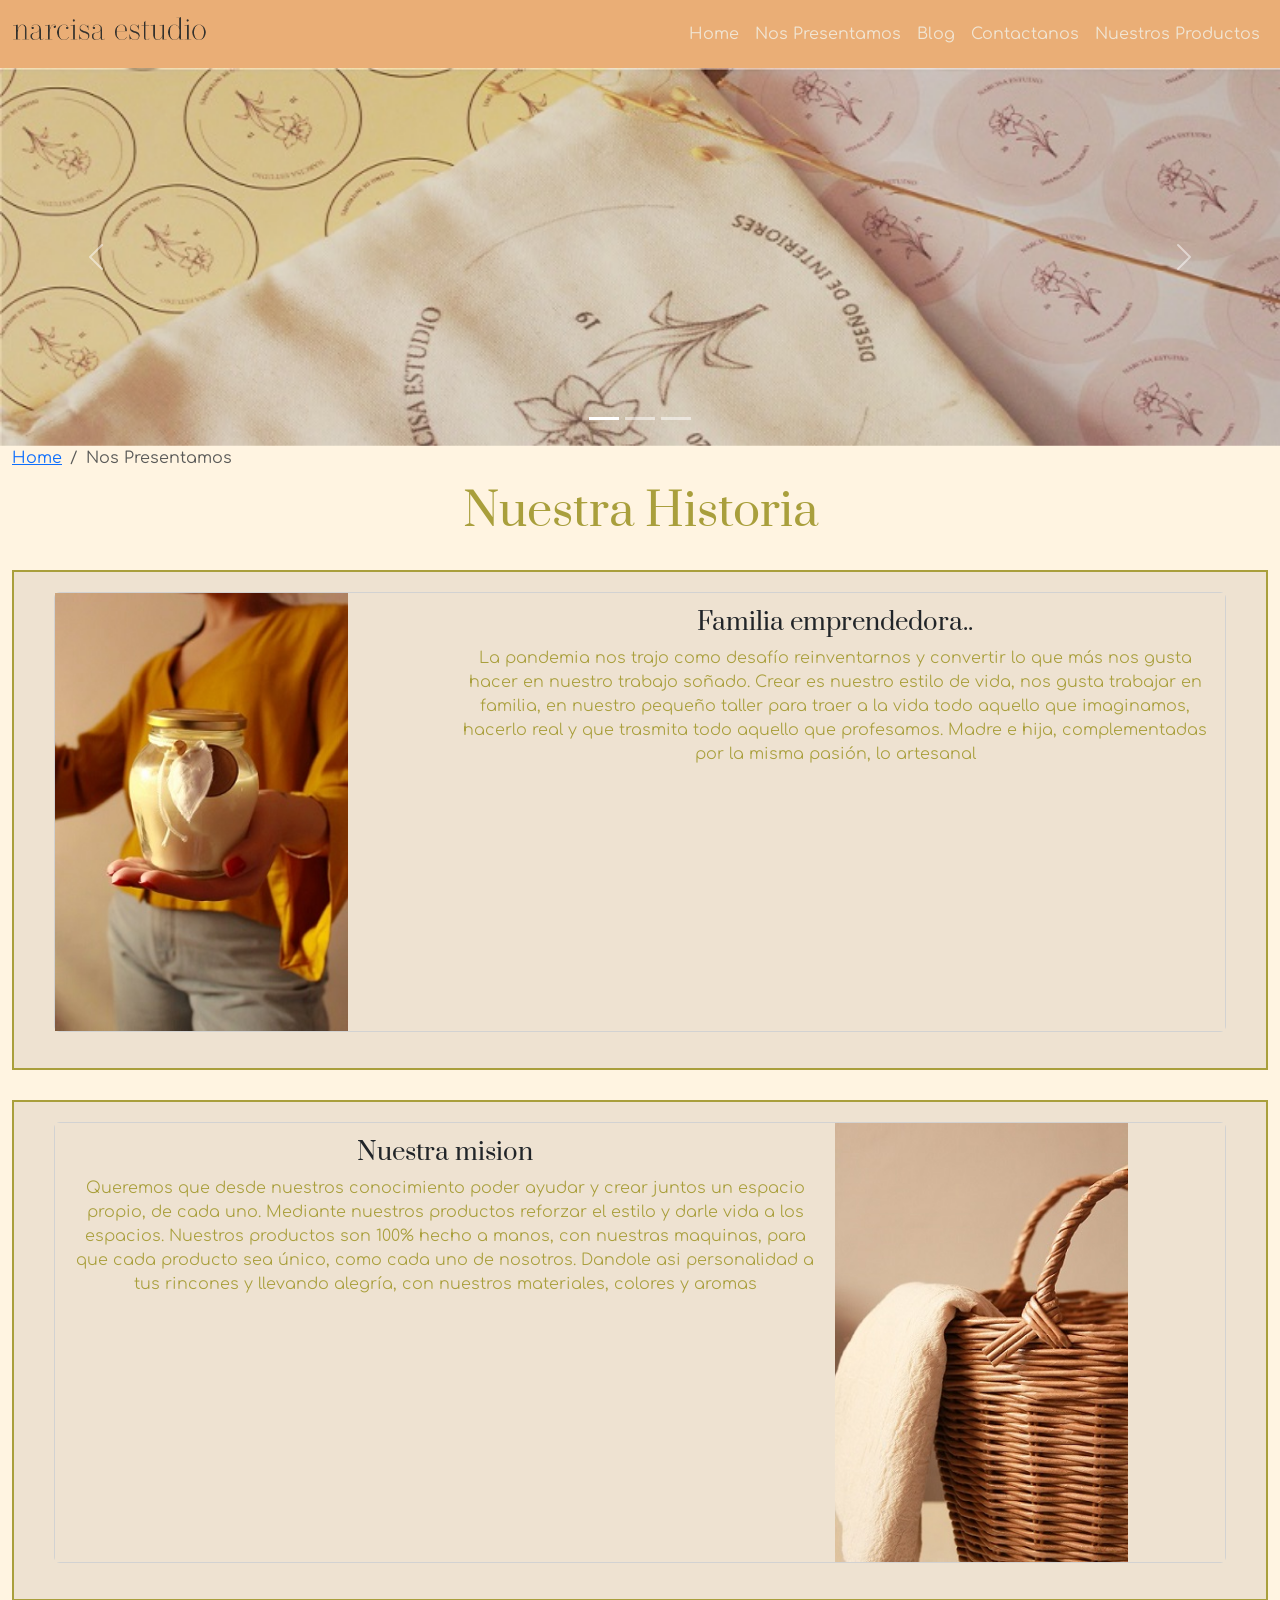
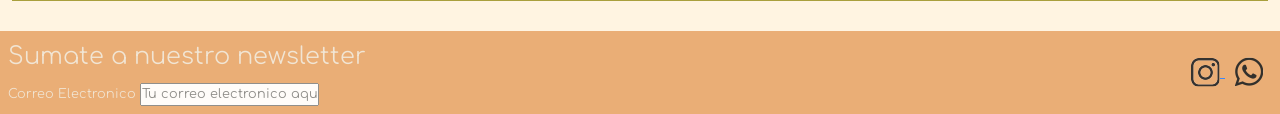
==== views/nos-presentamos.html @ 2e05fe1f "Subida repositorio Trabajo Final Desarrollo Web" ====
<!doctype html>
<html lang="en">
  <head>
    <!-- Required meta tags -->
    <meta charset="utf-8">
    <meta name="viewport" content="width=device-width, initial-scale=1">

    <!-- wow js -->
    <link rel="stylesheet" href="../css/animate.css">

     <!-- SEO -->
    <meta name="description" content="Somos una familia emprendedora, Narcisa Estudio nació en nuestro pequeño taller, donde volcamos toda nuestra pasión en crear productos especiales">

    <meta name="author" content="Agustina Lopez">
    <meta name="keywords" content="decoracion, diseño, diseño de interiores, decoracion artesanal, asesoramiento, arquitectura, cesteria, velas, difusores,">
    <meta name="robots" content="noindex, nofollow">

    <!-- Bootstrap CSS -->
    <link href="https://cdn.jsdelivr.net/npm/bootstrap@5.0.2/dist/css/bootstrap.min.css" rel="stylesheet" integrity="sha384-EVSTQN3/azprG1Anm3QDgpJLIm9Nao0Yz1ztcQTwFspd3yD65VohhpuuCOmLASjC" crossorigin="anonymous">

    <!-- Mi CSS -->
    <link rel="stylesheet" href="../css/main.css">

     <title>Nuestra pequeña historia</title>
     <link rel="shortcut icon" href="../img/favicon.jpg">
  </head>
  <body>
    <!-- Inicio Navbar -->
      <nav class="navbar navbar-expand-lg navbar-light sticky-top botonera">
        <div class="container-fluid">
          <a class="navbar-brand" href="../index.html">
            <img src="../img/logo1.png" alt="Narcisa Estudio">
          </a>

          <button class="navbar-toggler" type="button" data-bs-toggle="collapse" data-bs-target="#navbarSupportedContent" aria-controls="navbarSupportedContent" aria-expanded="false" aria-label="Toggle navigation">
            <span class="navbar-toggler-icon"></span>
          </button>

          <div class="collapse navbar-collapse" id="navbarSupportedContent">
            
            <ul class="navbar-nav ms-auto mb-2 mb-lg-0">
              <li class="nav-item">
                <a class="nav-link" aria-current="page" href="../index.html">Home</a>
              </li>
              <li class="nav-item">
                <a class="nav-link" href="nos-presentamos.html">Nos Presentamos</a>
              </li>
              <li class="nav-item">
                <a class="nav-link" href="blog.html">Blog</a>
              </li>
              <li class="nav-item">
                <a class="nav-link" href="../views/conctacto.html">Contactanos</a>
              </li>
              <li class="nav-item">
                <a class="nav-link" href="Nuestros-Productos.html">Nuestros Productos</a>
              </li>
           </ul>
         </div>
       </div>
     </nav>
    <!-- Fin Navbar -->

    <!-- Inicia Header tipo Carousel -->

          <div id="carouselExampleIndicators" class="carousel slide" data-bs-ride="carousel">
        <div class="carousel-indicators">
          <button type="button" data-bs-target="#carouselExampleIndicators" data-bs-slide-to="0" class="active" aria-current="true" aria-label="Slide 1"></button>
          <button type="button" data-bs-target="#carouselExampleIndicators" data-bs-slide-to="1" aria-label="Slide 2"></button>
          <button type="button" data-bs-target="#carouselExampleIndicators" data-bs-slide-to="2" aria-label="Slide 3"></button>
        </div>
        <div class="carousel-inner">
          <div class="carousel-item">
            <img src="../img/headers/header4.jpg" class="d-block w-100 imgHeaders" alt="Cestería">
          </div>
          <div class="carousel-item active">
            <img src="../img/headers/header5.jpg" class="d-block w-100 imgHeaders" alt="Packaging">
          </div>
          <div class="carousel-item">
            <img src="../img/headers/header6.jpg" class="d-block w-100 imgHeaders" alt="Decoracion">
          </div>
          <div class="carousel-item">
            <img src="../img/headers/header14.jpg" class="d-block w-100 imgHeaders" alt="Centro de Mesa">
          </div>
        </div>
        <button class="carousel-control-prev" type="button" data-bs-target="#carouselExampleIndicators" data-bs-slide="prev">
          <span class="carousel-control-prev-icon" aria-hidden="true"></span>
          <span class="visually-hidden">Previous</span>
        </button>
        <button class="carousel-control-next" type="button" data-bs-target="#carouselExampleIndicators" data-bs-slide="next">
          <span class="carousel-control-next-icon" aria-hidden="true"></span>
          <span class="visually-hidden">Next</span>
        </button>
      </div>

    <!-- Fin Header tipo Carousel -->

	 <main id="main">
    <div class="container-fluid">
      
        <!-- Inicio Breadcrumbs -->
            <nav aria-label="breadcrumb" class="navegacionBreadcrumbs">
              <ol class="breadcrumb">
                <li class="breadcrumb-item"><a href="../index.html">Home</a></li>
                <li class="breadcrumb-item active navegacionBreadcrumbs" aria-current="page">Nos Presentamos</li>
              </ol>
            </nav>
        <!-- Fin Breadcrumbs -->
      <h1 class="wow fadeInUp">Nuestra Historia</h1>

        <!-- Inicio Presentacion -->
      <section class="contenedor mx-auto wow fadeInLeft">
        <article class="textosConBorde">
          <div class="card mb-3">
            <div class=" contenedor row g-0">
              <div class="col-md-4">
                <img src="../img/familia-emprendedora.jpeg" class="w-75" alt="Velas De Soja">
              </div>
              <div class="col-md-8">
                <div class="card-body">
                  <h2 class="card-title">Familia emprendedora..</h2>
                  <p class="card-text textoEditado">La pandemia nos trajo como desafío reinventarnos y convertir lo que más nos gusta hacer en nuestro trabajo soñado.
                  Crear es nuestro estilo de vida, nos gusta trabajar en familia, en nuestro pequeño taller para traer a la vida todo aquello que imaginamos, hacerlo real y que trasmita todo aquello que profesamos.
                  Madre e hija, complementadas por la misma pasión, lo artesanal</p>
                </div>
              </div>
            </div>
          </div>
        </article>   
      </section> 

      <section class="contenedor mx-auto wow fadeInRight">
        <article class="textosConBorde">
          <div class="card mb-3">
            <div class=" contenedor row g-0">
              <div class="col-md-8">
                <div class="card-body">
                  <h2 class="card-title">Nuestra mision</h2>
                  <p class="card-text textoEditado">Queremos que desde nuestros conocimiento poder ayudar y crear juntos un espacio propio, de cada uno. Mediante nuestros productos reforzar el estilo y darle vida a los espacios.
                  Nuestros productos son 100% hecho a manos, con nuestras maquinas, para que cada producto sea único, como cada uno de nosotros. Dandole asi personalidad a tus rincones y llevando alegría, con nuestros materiales, colores y aromas</p>
                </div>
              </div>
              <div class="col-md-4">
                <img src="../img/mision.jpg" class="w-75" alt="Cesteria">
              </div>
            </div>
          </div>
        </article>   
      </section> 
    <!-- Fin Presentacion -->

    <!-- Inicia Feed Instagram-->
     <!-- <section>
       <iframe width="320" height="440" src="http://instagram.com/p/qbq6fIJMVZ/embed" frameborder="0"></iframe>
     </section> -->
    <!-- Fin Feed Instagram -->
   </main>

	 <footer class="pie" id="footer">
		<section>
		<form action="envio.php" id="newsletter"></form>
		    <fieldset class="pieNewsletter">
		    	<legend class="newsletterEditado">Sumate a nuestro newsletter</legend>
		    	<label for="email">Correo Electronico</label>
		    	<input type="email" id="email" placeholder="Tu correo electronico aqui">
		    </fieldset>
		</section>
		<section>		
			<a href="https://www.instagram.com/" target="_blank">
			<img src="../img/instagram.png" alt="Nuestro Instagram">
		    </a>
		    <a href="https://whatsapp.com/" target="_blank">
			<img src="../img/whatsapp.png" alt="Nuestro whatsapp">
		    </a>
		</section>
	 </footer>
	</div>


<script src="../js/wow.min.js"></script>
<script>
    new WOW().init();
</script>

<!-- Option 1: Bootstrap Bundle with Popper -->
    <script src="https://cdn.jsdelivr.net/npm/bootstrap@5.0.2/dist/js/bootstrap.bundle.min.js" integrity="sha384-MrcW6ZMFYlzcLA8Nl+NtUVF0sA7MsXsP1UyJoMp4YLEuNSfAP+JcXn/tWtIaxVXM" crossorigin="anonymous"></script>


</body>
</html>
---- css/main.css ----
@import url("https://fonts.googleapis.com/css2?family=Comfortaa:wght@300&family=Prata&display=swap");
.contenedor, .contenedorDos {
  background-color: #eee2d1; }

.botonera {
  background-color: #E59D5C;
  display: flex;
  justify-content: space-between;
  opacity: .8; }
  .botonera img {
    width: 200px; }
  .botonera ul {
    display: flex; }
    .botonera ul li {
      list-style: none; }
      .botonera ul li a {
        font-family: "Comfortaa", cursive;
        color: #eee2d1;
        font-size: 1em;
        text-decoration: none; }
        .botonera ul li a:hover {
          color: white;
          font-weight: 600;
          background-size: 100% 2px; }

* {
  padding: 0;
  margin: 0; }

h1, h2, h3, h4 {
  font-family: "Prata", serif;
  color: #A99F3C;
  font-weight: 400; }

h1 {
  font-size: 2.8em;
  text-align: center; }

h2 {
  font-size: 1.5em;
  text-align: center; }

h3, h4 {
  font-size: 1em; }

body {
  background-color: #FFF4E1; }

p {
  font-family: "Comfortaa", cursive;
  font-size: 1em;
  color: #A99F3C;
  font-weight: 350;
  text-align: center; }

.textos, .textosConBorde {
  width: 100%;
  height: auto;
  font-size: 1em;
  margin: 30px auto;
  padding: 20px 40px;
  overflow: auto; }

.pagProductos {
  overflow-x: hidden; }

.botonUno, .botonDos {
  color: #eee2d1;
  background-color: #E59D5C;
  font-family: "Comfortaa", cursive;
  text-decoration: none;
  border-radius: 6px;
  font-size: 1em;
  text-align: center;
  display: flex;
  justify-content: center;
  align-items: center; }
  .botonUno:hover, .botonDos:hover {
    transform: translateY(-10px);
    cursor: pointer;
    font-weight: 400;
    color: white; }

.botonDos {
  width: 100px;
  height: 30px;
  margin-left: 50px; }

.textosConBorde {
  border: solid #A99F3C 2px; }

.contenedorDos {
  display: flex; }

.formularioTexto {
  font-family: "Comfortaa", cursive;
  font-size: 1em;
  line-height: 2rem;
  color: #A99F3C;
  font-weight: 350; }

.navegacionBreadcrumbs {
  font-size: 1em;
  text-decoration: none;
  color: #eee2d1;
  font-family: "Comfortaa", cursive; }

.pie {
  background-color: #E59D5C;
  opacity: .8;
  padding: 8px;
  top: 0;
  left: 0;
  display: flex;
  flex-direction: row;
  justify-content: space-between;
  align-items: center; }

.pieNewsletter {
  font-family: "Comfortaa", cursive;
  font-size: 0.8em;
  color: #eee2d1;
  font-weight: 350; }

.whatsapp-icon {
  background-image: url(../img/whatsapp.png);
  width: 30px;
  height: 30px;
  background-size: 100%;
  list-style: none;
  margin-right: 6px; }

.instagram-icon {
  background-image: url(../img/instagram.png);
  width: 30px;
  height: 30px;
  background-size: 100%;
  list-style: none;
  margin-right: 6px; }

@media (min-width: 220px) and (max-width: 273px) {
  iframe[src="https://www.google.com/maps/embed?pb=!1m18!1m12!1m3!1d3404.792946098234!2d-64.19037088424837!3d-31.419830303563725!2m3!1f0!2f0!3f0!3m2!1i1024!2i768!4f13.1!3m3!1m2!1s0x9432a32dcf5d747f%3A0x40373220b29140ac!2sPatio%20Olmos%20Shopping!5e0!3m2!1ses-419!2sar!4v1653937795964!5m2!1ses-419!2sar"] {
    width: 150px;
    height: 200px; }
  img[src="img/logo1.png"] {
    width: 100px; }
  img[src="../img/logo1.png"] {
    width: 100px; }
  h1 {
    font-size: 1em; }
  h2 {
    font-size: 1em; }
  .textoEditado {
    font-size: 0.8em;
    overflow-x: hidden; }
  .newsletterEditado {
    font-size: 1em; }
  img[src="../img/productos/camino.jpg"] {
    width: 150px; }
  img[src="../img/productos/canasto.jpg"] {
    width: 150px; }
  img[src="../img/productos/difusor-vela.jpg"] {
    width: 150px; }
  img[src="../img/productos/maceta.jpg"] {
    width: 150px; } }

@media (min-width: 257px) and (max-width: 573px) {
  iframe[src="https://www.google.com/maps/embed?pb=!1m18!1m12!1m3!1d3404.792946098234!2d-64.19037088424837!3d-31.419830303563725!2m3!1f0!2f0!3f0!3m2!1i1024!2i768!4f13.1!3m3!1m2!1s0x9432a32dcf5d747f%3A0x40373220b29140ac!2sPatio%20Olmos%20Shopping!5e0!3m2!1ses-419!2sar!4v1653937795964!5m2!1ses-419!2sar"] {
    width: 250px; }
  h1 {
    font-size: 1.5em; }
  h2 {
    font-size: 1em; } }

@media (min-width: 576px) and (max-width: 1017px) {
  h1 {
    font-size: 1.5em; } }

@media (min-width: 768px) and (max-width: 1328px) {
  img[src="../img/familia-emprendedora.jpeg"] {
    width: 500px; }
  img[src="../img/mision.jpg"] {
    width: 500px; } }

@media (min-width: 993px) and (max-width: 1283px) {
  img[src="../img/productos/camino.jpg"] {
    width: 200px; }
  img[src="../img/productos/canasto.jpg"] {
    width: 200px; }
  img[src="../img/productos/difusor-vela.jpg"] {
    width: 200px; }
  img[src="../img/productos/maceta.jpg"] {
    width: 200px; } }
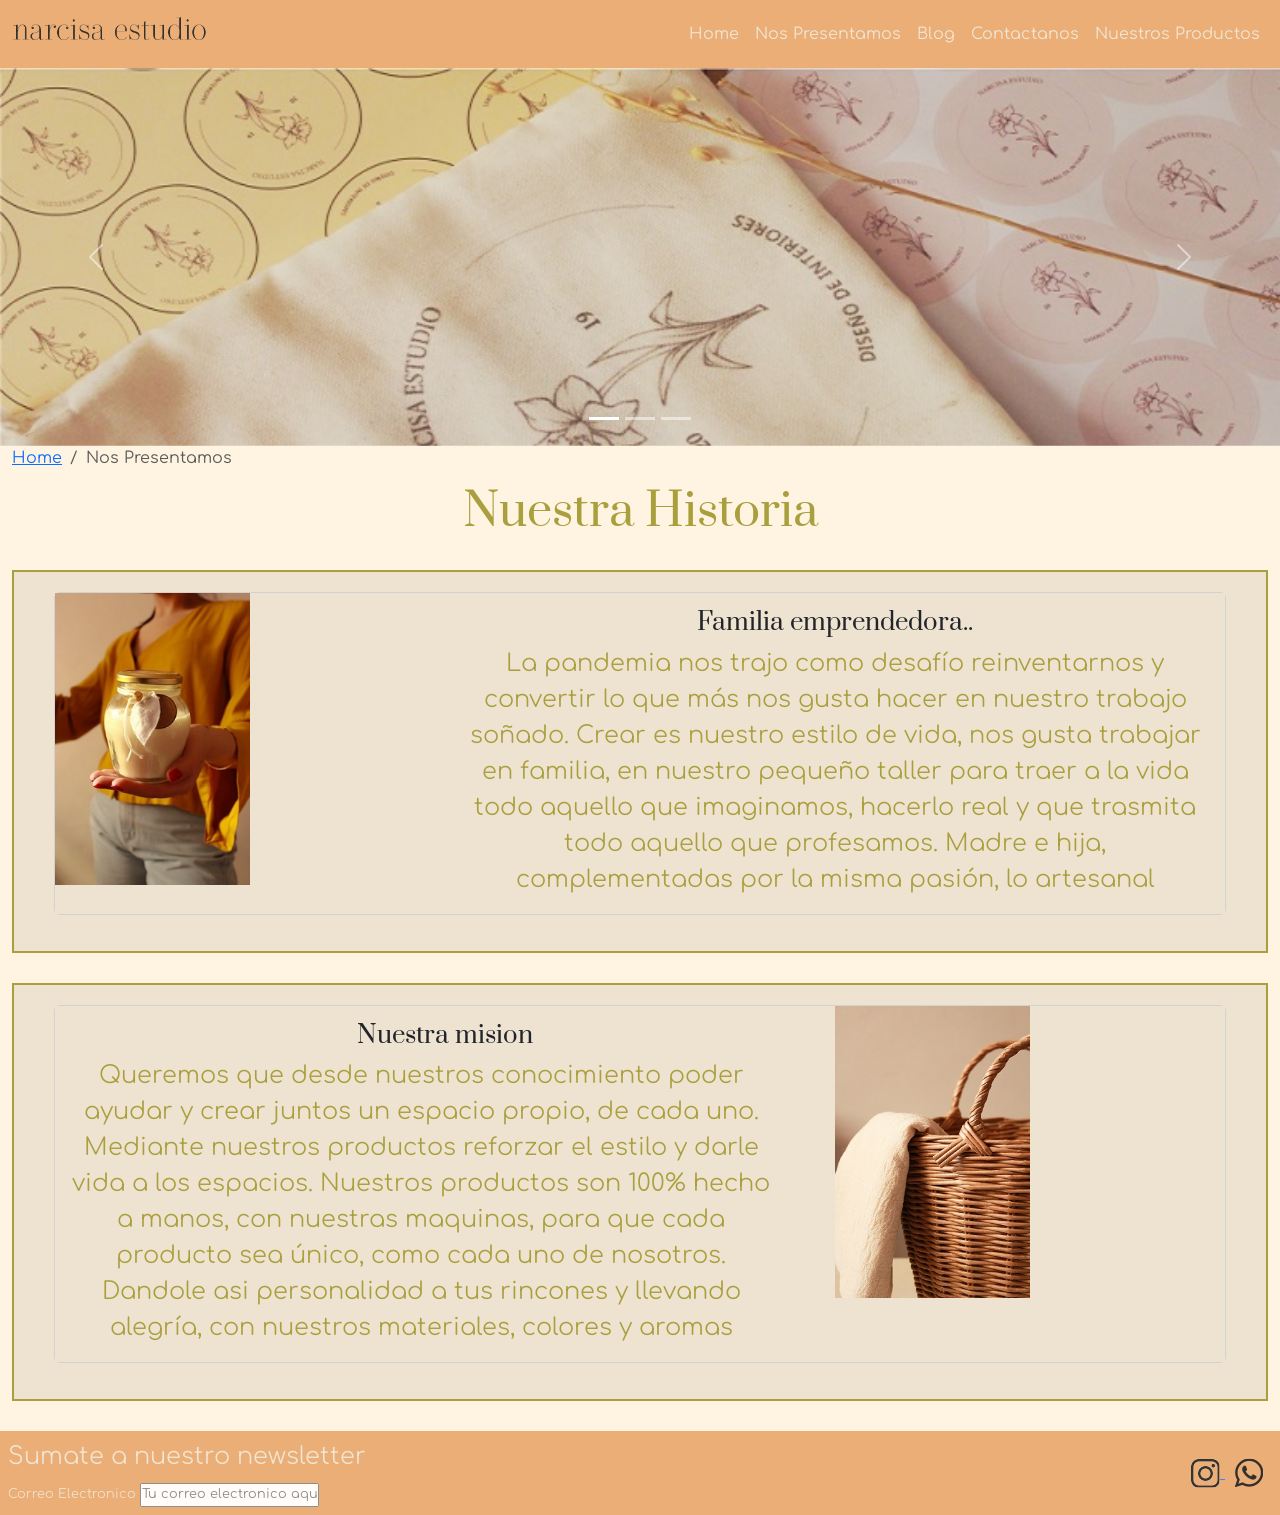
==== commit 6b7933ed: "Nuevas Correciones" ====
--- a/views/nos-presentamos.html
+++ b/views/nos-presentamos.html
@@ -113,7 +113,7 @@
           <div class="card mb-3">
             <div class=" contenedor row g-0">
               <div class="col-md-4">
-                <img src="../img/familia-emprendedora.jpeg" class="w-75" alt="Velas De Soja">
+                <img src="../img/familia-emprendedora.jpeg" class="w-50" alt="Velas De Soja">
               </div>
               <div class="col-md-8">
                 <div class="card-body">
@@ -135,12 +135,12 @@
               <div class="col-md-8">
                 <div class="card-body">
                   <h2 class="card-title">Nuestra mision</h2>
-                  <p class="card-text textoEditado">Queremos que desde nuestros conocimiento poder ayudar y crear juntos un espacio propio, de cada uno. Mediante nuestros productos reforzar el estilo y darle vida a los espacios.
+                  <p class="card-text textoEditado me-5">Queremos que desde nuestros conocimiento poder ayudar y crear juntos un espacio propio, de cada uno. Mediante nuestros productos reforzar el estilo y darle vida a los espacios.
                   Nuestros productos son 100% hecho a manos, con nuestras maquinas, para que cada producto sea único, como cada uno de nosotros. Dandole asi personalidad a tus rincones y llevando alegría, con nuestros materiales, colores y aromas</p>
                 </div>
               </div>
               <div class="col-md-4">
-                <img src="../img/mision.jpg" class="w-75" alt="Cesteria">
+                <img src="../img/mision.jpg" class="w-50" alt="Cesteria">
               </div>
             </div>
           </div>
--- a/css/main.css
+++ b/css/main.css
@@ -48,7 +48,7 @@
 
 p {
   font-family: "Comfortaa", cursive;
-  font-size: 1em;
+  font-size: 1.5em;
   color: #A99F3C;
   font-weight: 350;
   text-align: center; }
@@ -141,7 +141,7 @@
 @media (min-width: 220px) and (max-width: 273px) {
   iframe[src="https://www.google.com/maps/embed?pb=!1m18!1m12!1m3!1d3404.792946098234!2d-64.19037088424837!3d-31.419830303563725!2m3!1f0!2f0!3f0!3m2!1i1024!2i768!4f13.1!3m3!1m2!1s0x9432a32dcf5d747f%3A0x40373220b29140ac!2sPatio%20Olmos%20Shopping!5e0!3m2!1ses-419!2sar!4v1653937795964!5m2!1ses-419!2sar"] {
     width: 150px;
-    height: 200px; }
+    height: 150px; }
   img[src="img/logo1.png"] {
     width: 100px; }
   img[src="../img/logo1.png"] {
@@ -162,15 +162,23 @@
   img[src="../img/productos/difusor-vela.jpg"] {
     width: 150px; }
   img[src="../img/productos/maceta.jpg"] {
+    width: 150px; }
+  img[src="../img/productos/individuales.jpg"] {
+    width: 150px; }
+  img[src="../img/productos/almohadones.jpg"] {
+    width: 150px; }
+  img[src="../img/productos/platos.jpg"] {
     width: 150px; } }
 
-@media (min-width: 257px) and (max-width: 573px) {
+@media (min-width: 273px) and (max-width: 573px) {
   iframe[src="https://www.google.com/maps/embed?pb=!1m18!1m12!1m3!1d3404.792946098234!2d-64.19037088424837!3d-31.419830303563725!2m3!1f0!2f0!3f0!3m2!1i1024!2i768!4f13.1!3m3!1m2!1s0x9432a32dcf5d747f%3A0x40373220b29140ac!2sPatio%20Olmos%20Shopping!5e0!3m2!1ses-419!2sar!4v1653937795964!5m2!1ses-419!2sar"] {
-    width: 250px; }
+    width: 180px; }
   h1 {
     font-size: 1.5em; }
   h2 {
-    font-size: 1em; } }
+    font-size: 1em; }
+  p {
+    font-size: 0.8em; } }
 
 @media (min-width: 576px) and (max-width: 1017px) {
   h1 {
